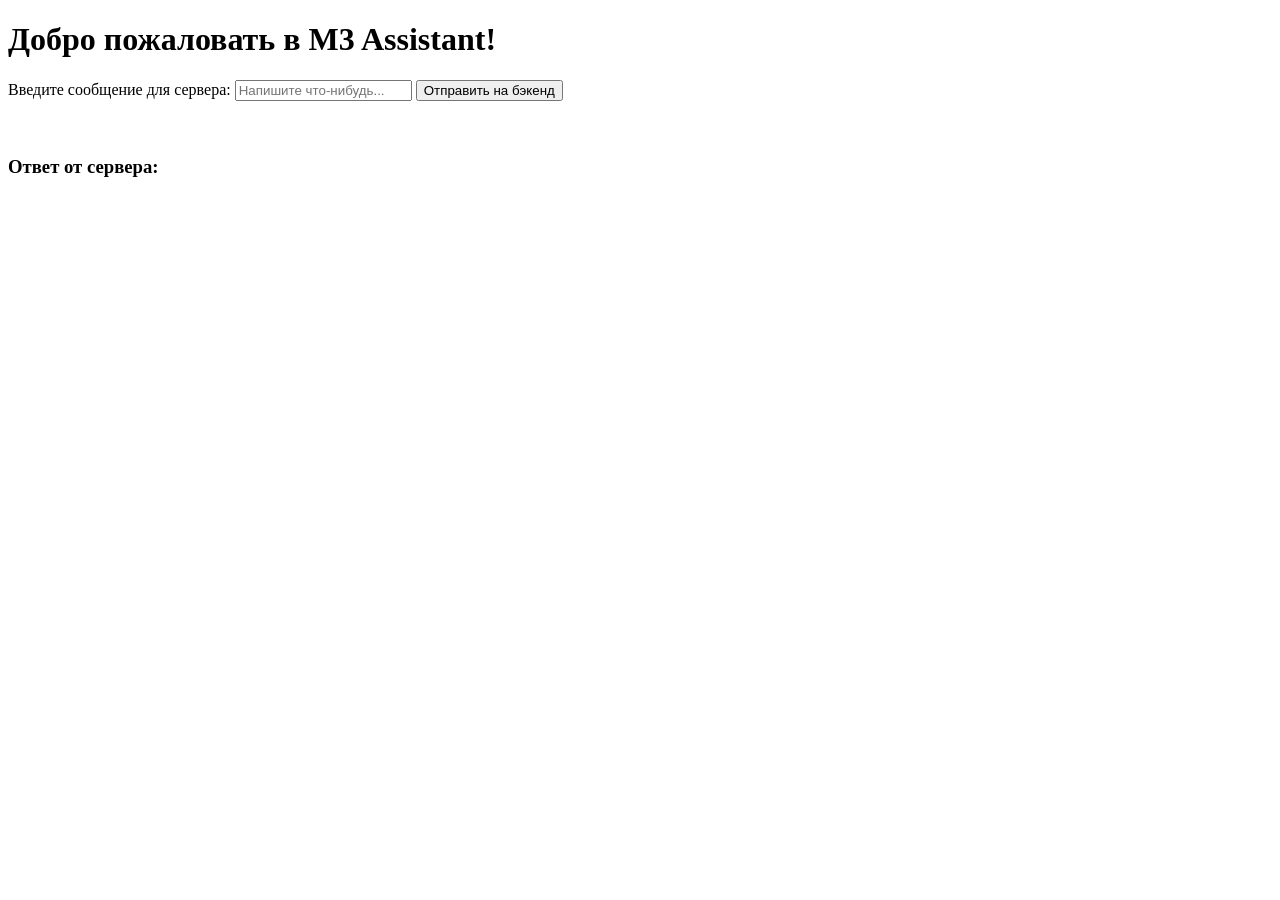
==== src/main/resources/templates/index.html @ f39859c9 "Base web application structure" ====
<!DOCTYPE html>
<html lang="ru" xmlns:th="http://www.thymeleaf.org">
<head>
    <meta charset="UTF-8">
    <title>M3 Assistant</title>
</head>
<body>

<h1>Добро пожаловать в M3 Assistant!</h1>

<!-- Наша форма для отправки данных на бэкенд -->
<form action="/send" method="post">
    <label for="userInput">Введите сообщение для сервера:</label>
    <input type="text" id="userInput" name="userInput" placeholder="Напишите что-нибудь..." required>
    <button type="submit">Отправить на бэкенд</button>
</form>

<br><br>

<!-- Блок для отображения ответа от Java-кода -->
<div th:if="${responseMessage}">
    <h3>Ответ от сервера:</h3>
    <p style="color: green; font-weight: bold;" th:text="${responseMessage}"></p>
</div>

</body>
</html>
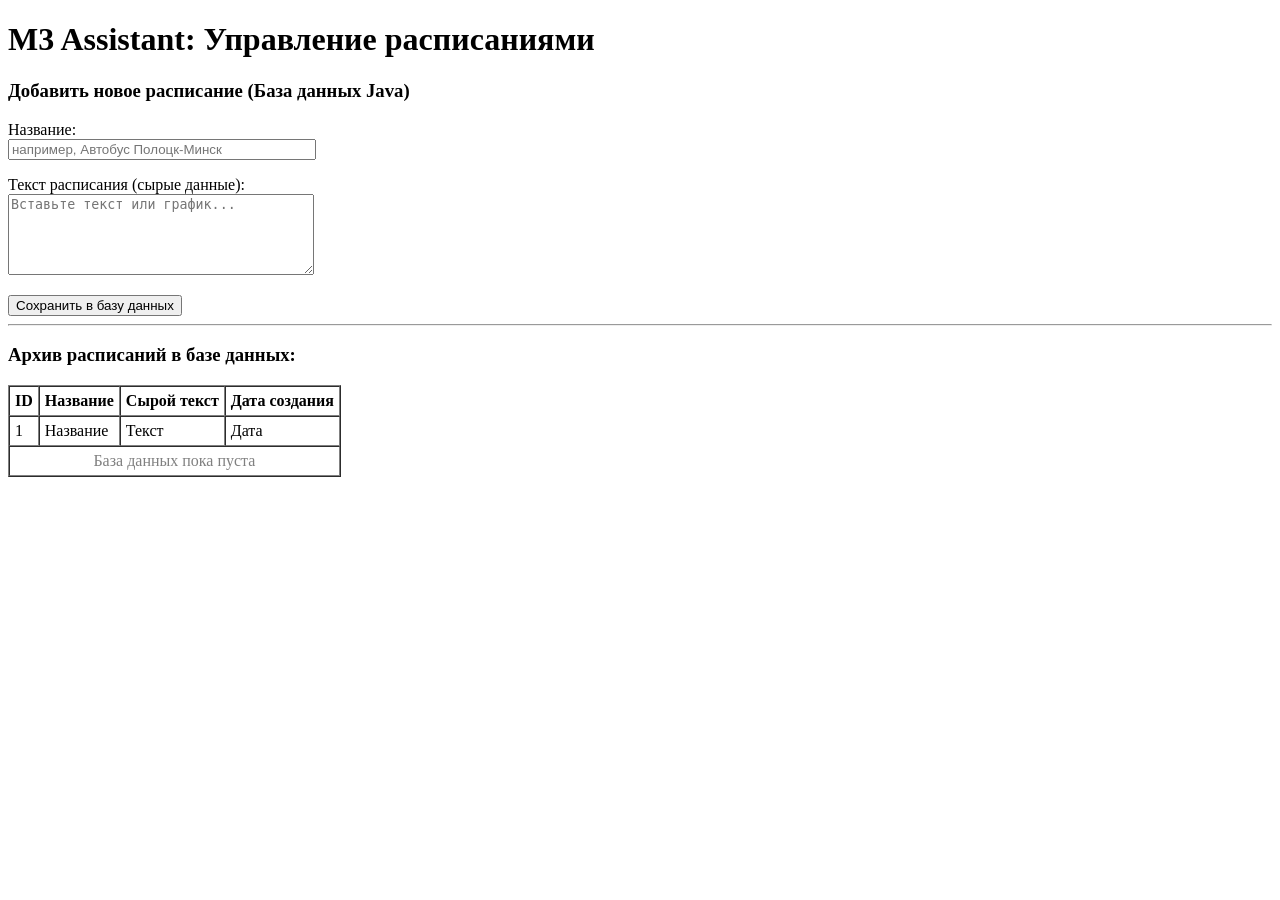
==== commit 03b1e5d4: "Added Schedule entity, service, repository and H2 DB integration" ====
--- a/src/main/resources/templates/index.html
+++ b/src/main/resources/templates/index.html
@@ -2,26 +2,49 @@
 <html lang="ru" xmlns:th="http://www.thymeleaf.org">
 <head>
     <meta charset="UTF-8">
-    <title>M3 Assistant</title>
+    <title>M3 Assistant - Панель управления</title>
 </head>
 <body>
 
-<h1>Добро пожаловать в M3 Assistant!</h1>
+<h1>M3 Assistant: Управление расписаниями</h1>
 
-<!-- Наша форма для отправки данных на бэкенд -->
-<form action="/send" method="post">
-    <label for="userInput">Введите сообщение для сервера:</label>
-    <input type="text" id="userInput" name="userInput" placeholder="Напишите что-нибудь..." required>
-    <button type="submit">Отправить на бэкенд</button>
+<h3>Добавить новое расписание (База данных Java)</h3>
+<form action="/add-schedule" method="post">
+    <p>
+        <label>Название:</label><br>
+        <input type="text" name="title" placeholder="например, Автобус Полоцк-Минск" style="width: 300px;" required>
+    </p>
+    <p>
+        <label>Текст расписания (сырые данные):</label><br>
+        <textarea name="rawText" rows="5" style="width: 300px;" placeholder="Вставьте текст или график..." required></textarea>
+    </p>
+    <button type="submit">Сохранить в базу данных</button>
 </form>
 
-<br><br>
+<hr>
 
-<!-- Блок для отображения ответа от Java-кода -->
-<div th:if="${responseMessage}">
-    <h3>Ответ от сервера:</h3>
-    <p style="color: green; font-weight: bold;" th:text="${responseMessage}"></p>
-</div>
+<h3>Архив расписаний в базе данных:</h3>
+<table border="1" cellpadding="5" cellspacing="0">
+    <thead>
+    <tr>
+        <th>ID</th>
+        <th>Название</th>
+        <th>Сырой текст</th>
+        <th>Дата создания</th>
+    </tr>
+    </thead>
+    <tbody>
+    <tr th:each="sch : ${schedules}">
+        <td th:text="${sch.id}">1</td>
+        <td th:text="${sch.title}">Название</td>
+        <td th:text="${sch.rawText}">Текст</td>
+        <td th:text="${sch.createdAt}">Дата</td>
+    </tr>
+    <tr th:if="${#lists.isEmpty(schedules)}">
+        <td colspan="4" style="text-align: center; color: gray;">База данных пока пуста</td>
+    </tr>
+    </tbody>
+</table>
 
 </body>
 </html>
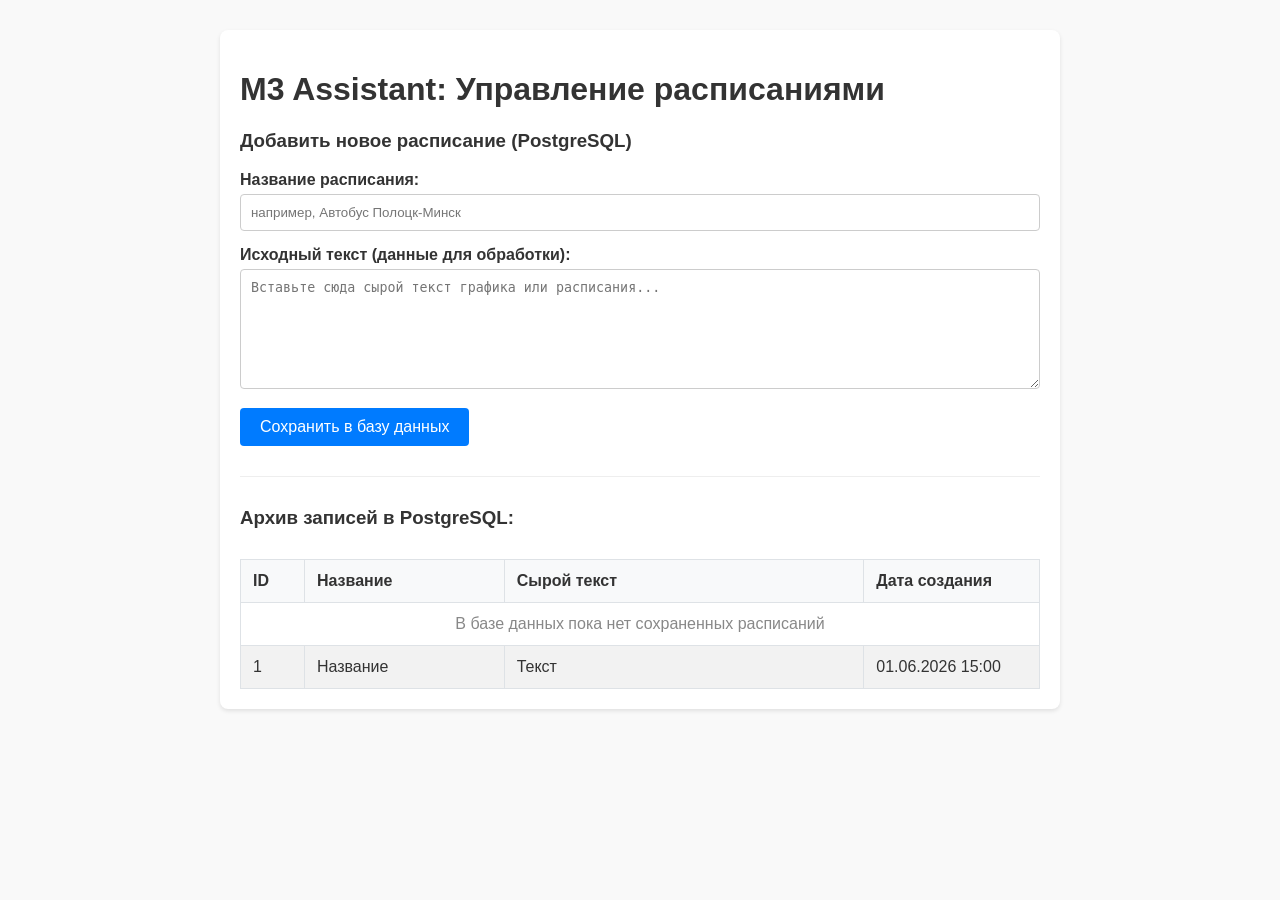
==== commit 90e37e3a: "Added Schedule entity, service, repository and PostgreSQL DB integration" ====
--- a/src/main/resources/templates/index.html
+++ b/src/main/resources/templates/index.html
@@ -1,50 +1,66 @@
 <!DOCTYPE html>
-<html lang="ru" xmlns:th="http://www.thymeleaf.org">
+<html xmlns:th="http://www.thymeleaf.org" lang="ru">
 <head>
     <meta charset="UTF-8">
-    <title>M3 Assistant - Панель управления</title>
+    <title>M3 Assistant</title>
+    <style>
+        body { font-family: Arial, sans-serif; margin: 30px; background-color: #f9f9f9; color: #333; }
+        .container { max-width: 800px; margin: 0 auto; background: white; padding: 20px; border-radius: 8px; box-shadow: 0 2px 4px rgba(0,0,0,0.1); }
+        .form-group { margin-bottom: 15px; }
+        label { display: block; font-weight: bold; margin-bottom: 5px; }
+        input[type="text"], textarea { width: 100%; padding: 10px; box-sizing: border-box; border: 1px solid #ccc; border-radius: 4px; }
+        textarea { height: 120px; resize: vertical; }
+        button { padding: 10px 20px; background-color: #007bff; color: white; border: none; border-radius: 4px; cursor: pointer; font-size: 16px; }
+        button:hover { background-color: #0056b3; }
+        table { width: 100%; border-collapse: collapse; margin-top: 30px; }
+        th, td { border: 1px solid #dee2e6; padding: 12px; text-align: left; }
+        th { background-color: #f8f9fa; font-weight: bold; }
+        tr:nth-child(even) { background-color: #f2f2f2; }
+    </style>
 </head>
 <body>
 
-<h1>M3 Assistant: Управление расписаниями</h1>
+<div class="container">
+    <h1>M3 Assistant: Управление расписаниями</h1>
 
-<h3>Добавить новое расписание (База данных Java)</h3>
-<form action="/add-schedule" method="post">
-    <p>
-        <label>Название:</label><br>
-        <input type="text" name="title" placeholder="например, Автобус Полоцк-Минск" style="width: 300px;" required>
-    </p>
-    <p>
-        <label>Текст расписания (сырые данные):</label><br>
-        <textarea name="rawText" rows="5" style="width: 300px;" placeholder="Вставьте текст или график..." required></textarea>
-    </p>
-    <button type="submit">Сохранить в базу данных</button>
-</form>
+    <h3>Добавить новое расписание (PostgreSQL)</h3>
+    <form action="/add-schedule" method="post">
+        <div class="form-group">
+            <label for="title">Название расписания:</label>
+            <input type="text" id="title" name="title" placeholder="например, Автобус Полоцк-Минск" required>
+        </div>
+        <div class="form-group">
+            <label for="rawText">Исходный текст (данные для обработки):</label>
+            <textarea id="rawText" name="rawText" placeholder="Вставьте сюда сырой текст графика или расписания..." required></textarea>
+        </div>
+        <button type="submit">Сохранить в базу данных</button>
+    </form>
 
-<hr>
+    <hr style="margin: 30px 0; border: 0; border-top: 1px solid #eee;">
 
-<h3>Архив расписаний в базе данных:</h3>
-<table border="1" cellpadding="5" cellspacing="0">
-    <thead>
-    <tr>
-        <th>ID</th>
-        <th>Название</th>
-        <th>Сырой текст</th>
-        <th>Дата создания</th>
-    </tr>
-    </thead>
-    <tbody>
-    <tr th:each="sch : ${schedules}">
-        <td th:text="${sch.id}">1</td>
-        <td th:text="${sch.title}">Название</td>
-        <td th:text="${sch.rawText}">Текст</td>
-        <td th:text="${sch.createdAt}">Дата</td>
-    </tr>
-    <tr th:if="${#lists.isEmpty(schedules)}">
-        <td colspan="4" style="text-align: center; color: gray;">База данных пока пуста</td>
-    </tr>
-    </tbody>
-</table>
+    <h3>Архив записей в PostgreSQL:</h3>
+    <table>
+        <thead>
+        <tr>
+            <th style="width: 8%;">ID</th>
+            <th style="width: 25%;">Название</th>
+            <th>Сырой текст</th>
+            <th style="width: 22%;">Дата создания</th>
+        </tr>
+        </thead>
+        <tbody>
+        <tr th:if="${schedules.empty}">
+            <td colspan="4" style="text-align: center; color: #888;">В базе данных пока нет сохраненных расписаний</td>
+        </tr>
+        <tr th:each="schedule : ${schedules}">
+            <td th:text="${schedule.id}">1</td>
+            <td th:text="${schedule.title}">Название</td>
+            <td th:text="${schedule.rawText}">Текст</td>
+            <td th:text="${#temporals.format(schedule.createdAt, 'dd.MM.yyyy HH:mm')}">01.06.2026 15:00</td>
+        </tr>
+        </tbody>
+    </table>
+</div>
 
 </body>
 </html>
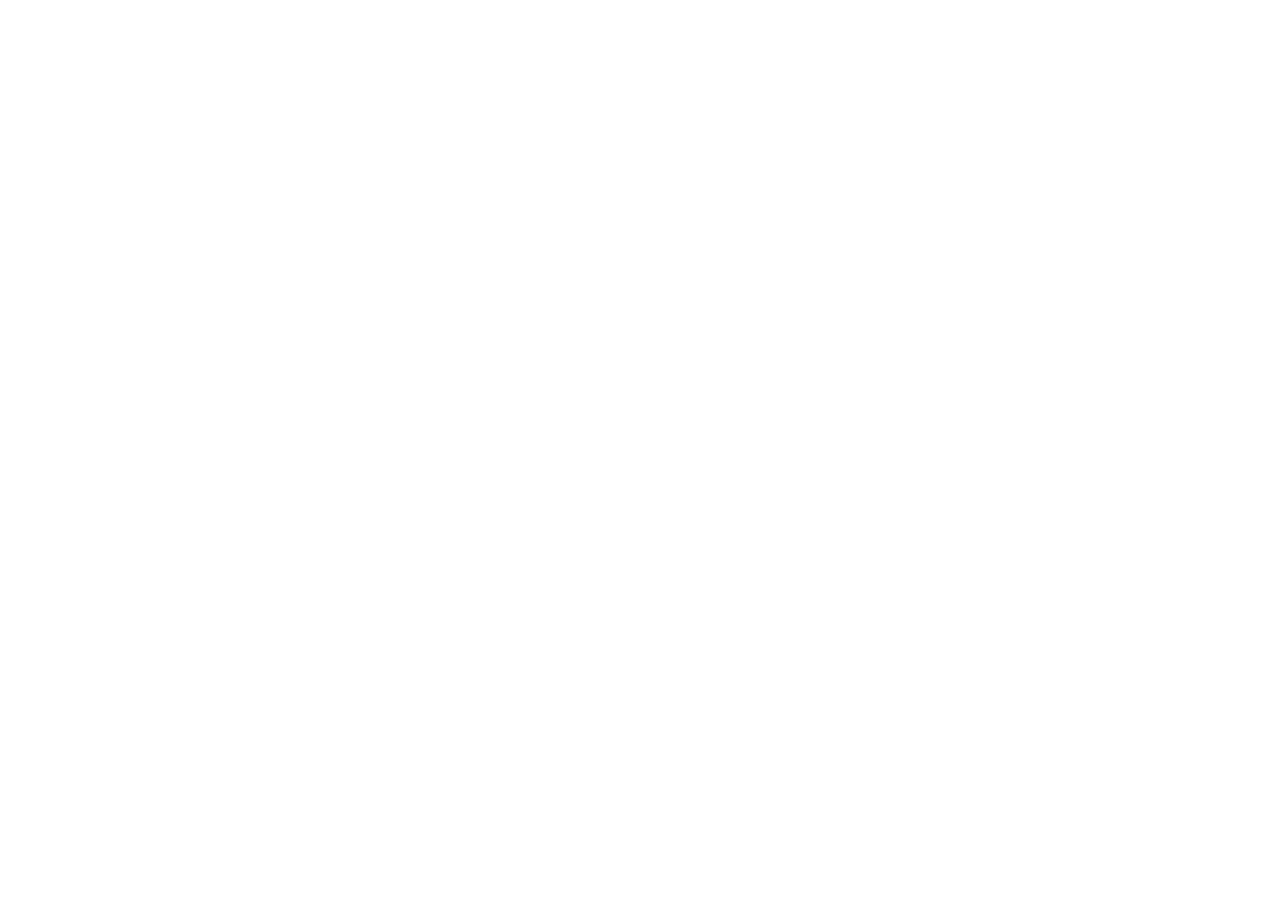
==== commit 13d0c9c3: "minimal working app" ====
--- a/src/main/resources/templates/index.html
+++ b/src/main/resources/templates/index.html
@@ -1,66 +1,21 @@
-<!DOCTYPE html>
-<html xmlns:th="http://www.thymeleaf.org" lang="ru">
-<head>
-    <meta charset="UTF-8">
-    <title>M3 Assistant</title>
-    <style>
-        body { font-family: Arial, sans-serif; margin: 30px; background-color: #f9f9f9; color: #333; }
-        .container { max-width: 800px; margin: 0 auto; background: white; padding: 20px; border-radius: 8px; box-shadow: 0 2px 4px rgba(0,0,0,0.1); }
-        .form-group { margin-bottom: 15px; }
-        label { display: block; font-weight: bold; margin-bottom: 5px; }
-        input[type="text"], textarea { width: 100%; padding: 10px; box-sizing: border-box; border: 1px solid #ccc; border-radius: 4px; }
-        textarea { height: 120px; resize: vertical; }
-        button { padding: 10px 20px; background-color: #007bff; color: white; border: none; border-radius: 4px; cursor: pointer; font-size: 16px; }
-        button:hover { background-color: #0056b3; }
-        table { width: 100%; border-collapse: collapse; margin-top: 30px; }
-        th, td { border: 1px solid #dee2e6; padding: 12px; text-align: left; }
-        th { background-color: #f8f9fa; font-weight: bold; }
-        tr:nth-child(even) { background-color: #f2f2f2; }
-    </style>
-</head>
-<body>
-
-<div class="container">
-    <h1>M3 Assistant: Управление расписаниями</h1>
-
-    <h3>Добавить новое расписание (PostgreSQL)</h3>
-    <form action="/add-schedule" method="post">
-        <div class="form-group">
-            <label for="title">Название расписания:</label>
-            <input type="text" id="title" name="title" placeholder="например, Автобус Полоцк-Минск" required>
-        </div>
-        <div class="form-group">
-            <label for="rawText">Исходный текст (данные для обработки):</label>
-            <textarea id="rawText" name="rawText" placeholder="Вставьте сюда сырой текст графика или расписания..." required></textarea>
-        </div>
-        <button type="submit">Сохранить в базу данных</button>
-    </form>
-
-    <hr style="margin: 30px 0; border: 0; border-top: 1px solid #eee;">
-
-    <h3>Архив записей в PostgreSQL:</h3>
-    <table>
-        <thead>
-        <tr>
-            <th style="width: 8%;">ID</th>
-            <th style="width: 25%;">Название</th>
-            <th>Сырой текст</th>
-            <th style="width: 22%;">Дата создания</th>
-        </tr>
-        </thead>
-        <tbody>
-        <tr th:if="${schedules.empty}">
-            <td colspan="4" style="text-align: center; color: #888;">В базе данных пока нет сохраненных расписаний</td>
-        </tr>
-        <tr th:each="schedule : ${schedules}">
-            <td th:text="${schedule.id}">1</td>
-            <td th:text="${schedule.title}">Название</td>
-            <td th:text="${schedule.rawText}">Текст</td>
-            <td th:text="${#temporals.format(schedule.createdAt, 'dd.MM.yyyy HH:mm')}">01.06.2026 15:00</td>
-        </tr>
-        </tbody>
-    </table>
-</div>
-
-</body>
-</html>+<!--<!DOCTYPE html>-->
+<!--<html xmlns:th="http://www.thymeleaf.org" xmlns:sec="http://www.thymeleaf.org/extras/spring-security" lang="ru">-->
+<!--<head>-->
+<!--    <meta charset="UTF-8">-->
+<!--    <title>Вход в систему</title>-->
+<!--</head>-->
+<!--<body>-->
+<!--<h2>Авторизация</h2>-->
+<!--<form th:action="@{/login}" method="post">-->
+<!--    <div>-->
+<!--        <label>Email (Логин):</label>-->
+<!--        <input type="text" name="username" required/>-->
+<!--    </div>-->
+<!--    <div>-->
+<!--        <label>Пароль:</label>-->
+<!--        <input type="password" name="password" required/>-->
+<!--    </div>-->
+<!--    <button type="submit">Войти</button>-->
+<!--</form>-->
+<!--</body>-->
+<!--</html>-->
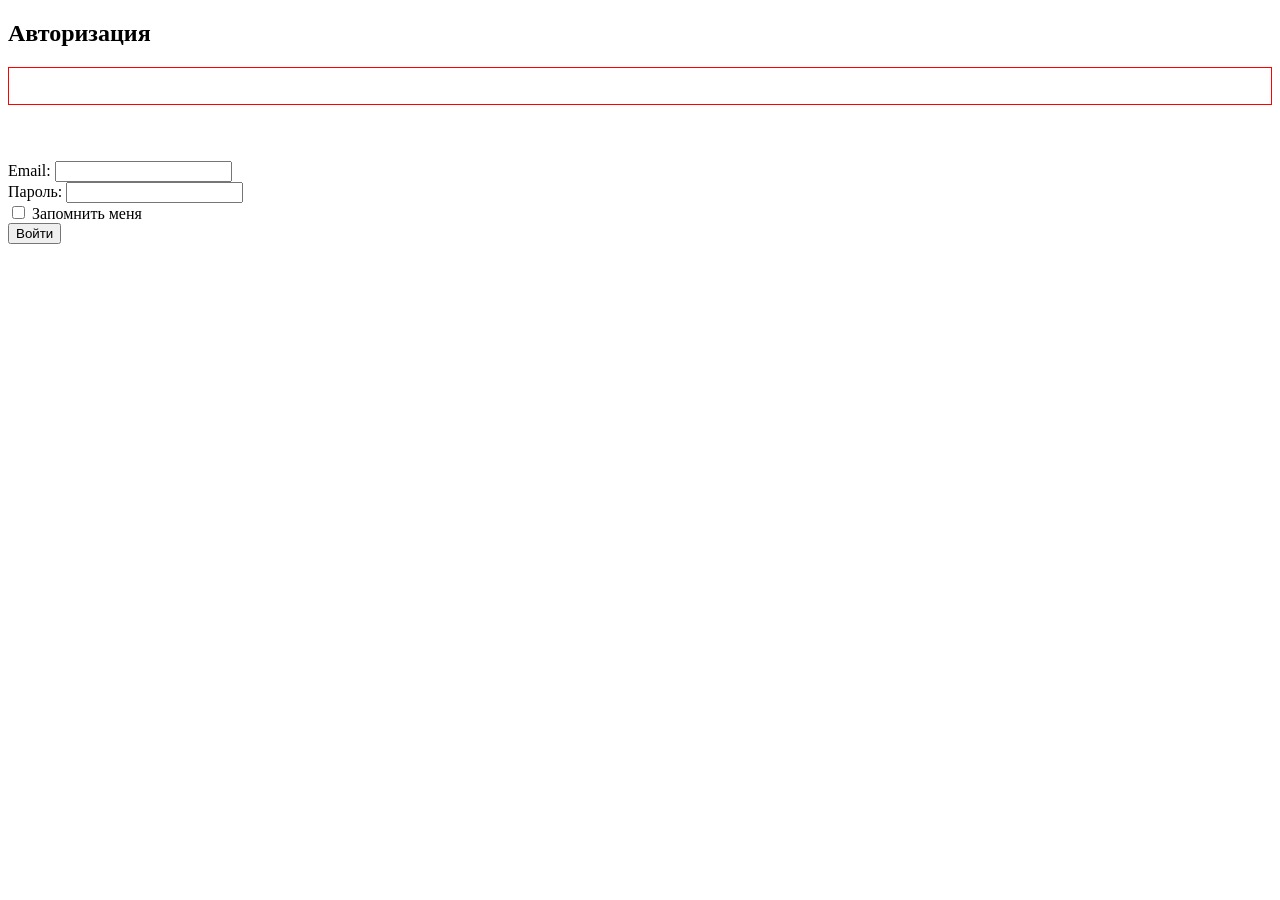
==== commit 2da421fe: "change login page" ====
--- a/src/main/resources/templates/index.html
+++ b/src/main/resources/templates/index.html
@@ -1,21 +1,36 @@
-<!--<!DOCTYPE html>-->
-<!--<html xmlns:th="http://www.thymeleaf.org" xmlns:sec="http://www.thymeleaf.org/extras/spring-security" lang="ru">-->
-<!--<head>-->
-<!--    <meta charset="UTF-8">-->
-<!--    <title>Вход в систему</title>-->
-<!--</head>-->
-<!--<body>-->
-<!--<h2>Авторизация</h2>-->
-<!--<form th:action="@{/login}" method="post">-->
-<!--    <div>-->
-<!--        <label>Email (Логин):</label>-->
-<!--        <input type="text" name="username" required/>-->
-<!--    </div>-->
-<!--    <div>-->
-<!--        <label>Пароль:</label>-->
-<!--        <input type="password" name="password" required/>-->
-<!--    </div>-->
-<!--    <button type="submit">Войти</button>-->
-<!--</form>-->
-<!--</body>-->
-<!--</html>-->+<!DOCTYPE html>
+<html xmlns:th="http://www.thymeleaf.org" xmlns:sec="http://www.thymeleaf.org/extras/spring-security" lang="ru">
+<head>
+    <meta charset="UTF-8">
+    <title>Вход</title>
+</head>
+<body>
+<h2>Авторизация</h2>
+<form th:action="@{/login}" method="post">
+
+    <div th:if="${error != null}" style="color: red; padding: 10px; border: 1px solid red; margin-bottom: 10px;">
+        <p th:text="${error}"></p>
+    </div>
+
+    <div th:if="${message != null}" style="color: green; padding: 10px; margin-bottom: 10px;">
+        <p th:text="${message}"></p>
+    </div>
+
+    <div>
+        <label>Email:</label>
+        <input type="text" name="username">
+    </div>
+    <div>
+        <label>Пароль:</label>
+        <input type="password" name="password">
+    </div>
+
+    <div>
+        <input type="checkbox" name="remember-me" id="remember-me">
+        <label for="remember-me">Запомнить меня</label>
+    </div>
+
+    <button type="submit">Войти</button>
+</form>
+</body>
+</html>
